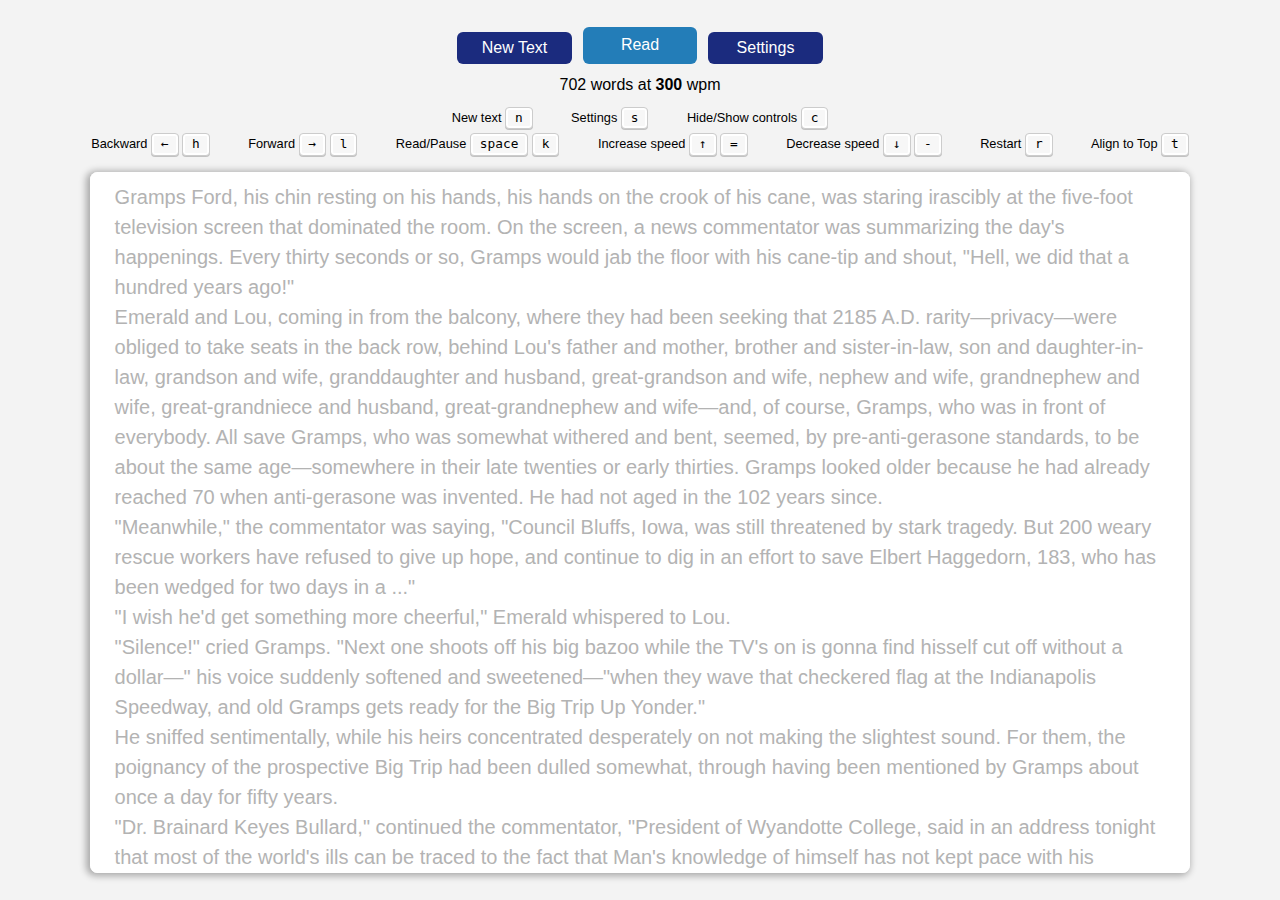
==== index.html @ c5c7dd33 "add reset button for small viewports" ====
<!DOCTYPE html>
<html lang="en">
<head>
	<meta charset="UTF-8">
	<meta http-equiv="X-UA-Compatible" content="IE=edge">
	<meta name="viewport" content="width=device-width, initial-scale=1.0">
	<title>Speed Reader</title>
	<link rel="stylesheet" href="css/style.css">
	<link rel="stylesheet" href="css/speed-reader.css">
	<link rel="stylesheet" href="css/form.css">
	<link rel="stylesheet" href="css/modal.css">
</head>
<body>
	<main class="content">
		<input id="toggle-controls" class="burger-menu-button" type="checkbox">
		<label for="toggle-controls" class="burger-menu">&#9776;</label>
		<div id="controls" class="controls">
			<div class="buttons">
				<button id="open-new-text" class="button" data-custom-modal-opener="new-text">New Text</button>
				<button id="reset" class="button">Reset</button>
				<button id="read" class="button button-main">Read</button>
				<button id="open-settings" class="button" data-custom-modal-opener="settings">Settings</button>
			</div>
			<p><span id="total-words"></span> words at <span id="current-wpm" class="bold"></span> wpm</p>
			<div class="shortcuts">
				<div class="shortcut">
					<span class="shortcut-action">Backward</span>
					<samp>
						<kbd>&larr;</kbd>
						<kbd>h</kbd>
					</samp>
				</div>
				<div class="shortcut">
					<span class="shortcut-action">Forward</span>
					<samp>
						<kbd>&rarr;</kbd>
						<kbd>l</kbd>
					</samp>
				</div>
				<div class="shortcut">
					<span class="shortcut-action">Read/Pause</span>
					<samp>
						<kbd>space</kbd>
						<kbd>k</kbd>
					</samp>
				</div>
				<div class="shortcut">
					<span class="shortcut-action">Increase speed</span>
					<samp>
						<kbd>&uarr;</kbd>
						<kbd>=</kbd>
					</samp>
				</div>
				<div class="shortcut">
					<span class="shortcut-action">Decrease speed</span>
					<samp>
						<kbd>&darr;</kbd>
						<kbd>-</kbd>
					</samp>
				</div>
				<div class="shortcut">
					<span class="shortcut-action">Restart</span>
					<samp>
						<kbd>r</kbd>
					</samp>
				</div>
				<div class="shortcut">
					<span class="shortcut-action">Align to Top</span>
					<samp>
						<kbd>t</kbd>
					</samp>
				</div>
				<div class="shortcut">
					<span class="shortcut-action">New text</span>
					<samp>
						<kbd>n</kbd>
					</samp>
				</div>
				<div class="shortcut">
					<span class="shortcut-action">Settings</span>
					<samp>
						<kbd>s</kbd>
					</samp>
				</div>
				<div class="shortcut">
					<span class="shortcut-action">Hide/Show controls</span>
					<samp>
						<kbd>c</kbd>
					</samp>
				</div>
			</div>
		</div>
		<div is="speed-reader"id="speed-reader" data-is-paused="true">
			Gramps Ford, his chin resting on his hands, his hands on the crook of his cane, was staring irascibly at the five-foot television screen that dominated the room. On the screen, a news commentator was summarizing the day's happenings. Every thirty seconds or so, Gramps would jab the floor with his cane-tip and shout, "Hell, we did that a hundred years ago!"
			Emerald and Lou, coming in from the balcony, where they had been seeking that 2185 A.D. rarity—privacy—were obliged to take seats in the back row, behind Lou's father and mother, brother and sister-in-law, son and daughter-in-law, grandson and wife, granddaughter and husband, great-grandson and wife, nephew and wife, grandnephew and wife, great-grandniece and husband, great-grandnephew and wife—and, of course, Gramps, who was in front of everybody. All save Gramps, who was somewhat withered and bent, seemed, by pre-anti-gerasone standards, to be about the same age—somewhere in their late twenties or early thirties. Gramps looked older because he had already reached 70 when anti-gerasone was invented. He had not aged in the 102 years since.
			"Meanwhile," the commentator was saying, "Council Bluffs, Iowa, was still threatened by stark tragedy. But 200 weary rescue workers have refused to give up hope, and continue to dig in an effort to save Elbert Haggedorn, 183, who has been wedged for two days in a ..."
			"I wish he'd get something more cheerful," Emerald whispered to Lou.
			"Silence!" cried Gramps. "Next one shoots off his big bazoo while the TV's on is gonna find hisself cut off without a dollar—" his voice suddenly softened and sweetened—"when they wave that checkered flag at the Indianapolis Speedway, and old Gramps gets ready for the Big Trip Up Yonder."
			He sniffed sentimentally, while his heirs concentrated desperately on not making the slightest sound. For them, the poignancy of the prospective Big Trip had been dulled somewhat, through having been mentioned by Gramps about once a day for fifty years.
			"Dr. Brainard Keyes Bullard," continued the commentator, "President of Wyandotte College, said in an address tonight that most of the world's ills can be traced to the fact that Man's knowledge of himself has not kept pace with his knowledge of the physical world."
			"Hell!" snorted Gramps. "We said that a hundred years ago!"
			"In Chicago tonight," the commentator went on, "a special celebration is taking place in the Chicago Lying-in Hospital. The guest of honor is Lowell W. Hitz, age zero. Hitz, born this morning, is the twenty-five-millionth child to be born in the hospital." The commentator faded, and was replaced on the screen by young Hitz, who squalled furiously.
			"Hell!" whispered Lou to Emerald. "We said that a hundred years ago."
			"I heard that!" shouted Gramps. He snapped off the television set and his petrified descendants stared silently at the screen. "You, there, boy—"
			"I didn't mean anything by it, sir," said Lou, aged 103.
			"Get me my will. You know where it is. You kids all know where it is. Fetch, boy!" Gramps snapped his gnarled fingers sharply.
			Lou nodded dully and found himself going down the hall, picking his way over bedding to Gramps' room, the only private room in the Ford apartment. The other rooms were the bathroom, the living room and the wide windowless hallway, which was originally intended to serve as a dining area, and which had a kitchenette in one end. Six mattresses and four sleeping bags were dispersed in the hallway and living room, and the daybed, in the living room, accommodated the eleventh couple, the favorites of the moment.
			On Gramps' bureau was his will, smeared, dog-eared, perforated and blotched with hundreds of additions, deletions, accusations, conditions, warnings, advice and homely philosophy. The document was, Lou reflected, a fifty-year diary, all jammed onto two sheets—a garbled, illegible log of day after day of strife. This day, Lou would be disinherited for the eleventh time, and it would take him perhaps six months of impeccable behavior to regain the promise of a share in the estate. To say nothing of the daybed in the living room for Em and himself.
			"Boy!" called Gramps.
			"Coming, sir." Lou hurried back into the living room and handed Gramps the will.
			"Pen!" said Gramps.
		</div>
		<dialog is="custom-modal" data-custom-modal="settings">
			<form id="settings" class="form" action="#" method="dialog">
				<div class="field">
					<label for="words-per-minute">Words Per Minute</label>
					<input id="words-per-minute" type="number" min="60" max="6000" step="10">
				</div>
				<div class="field">
					<label for="words-per-chunk">Words Per Chunk</label>
					<input id="words-per-chunk" type="number" min="1" max="20" step="1">
				</div>
				<div class="field">
					<label for="slight-pause">Slight pause at end of paragraphs?</label>
					<div><input id="slight-pause" type="checkbox"></div>
				</div>
				<div class="field">
					<label for="text-background-color">Text Background Color</label>
					<input id="text-background-color" type="text">
				</div>
				<div class="field">
					<label for="text-color">Text Color</label>
					<input id="text-color" type="text">
				</div>
				<div class="field">
					<label for="highlight-background-color">Highlight Background Color</label>
					<input id="highlight-background-color" type="text">
				</div>
				<div class="field">
					<label for="highlight-color">Highlight Color</label>
					<input id="highlight-color" type="text">
				</div>
				<div class="field">
					<label for="font-size">Font Size</label>
					<input id="font-size" type="text">
				</div>
				<div class="field">
					<label for="line-height">Line Height</label>
					<input id="line-height" type="number" min="0.1" max="3.0" step="0.1">
				</div>
				<div class="field">
					<label for="font-family">Font Family</label>
					<input id="font-family" type="text">
				</div>
				<div class="field">
					<label for="text-align">Text Align</label>
					<select id="text-align">
						<option value="left">Left</option>
						<option value="Justify">Justify</option>
						<option value="right">Right</option>
						<option value="center">Center</option>
					</select>
				</div>
				<div class="buttons">
					<button id="save" class="button" type="submit" data-custom-modal-closer="settings">Save</button>
					<button id="close" class="button button-secondary" data-custom-modal-closer="settings">Close</button>
				</div>
			</form>
		</dialog>
		<dialog is="custom-modal" data-custom-modal="new-text">
			<form id="new-text" class="form" action="#" method="dialog">
				<div class="buttons flex-justify-end minor-font-size">
					<button id="clear-text" class="button button-secondary">Clear</button>
					<button id="paste-text" class="button button-secondary">Paste</button>
				</div>
				<textarea id="text" class="textarea" autofocus></textarea>
				<div class="buttons">
					<button id="save" class="button" type="submit" data-custom-modal-closer="new-text">Save</button>
					<button id="close" class="button button-secondary" data-custom-modal-closer="new-text">Close</button>
				</div>
			</form>
		</dialog>
	</main>
<!-- 	<script src="bundle.js"></script> -->
	<script type="module" src="js/reader.js"></script>
	<script>
		const s = document.querySelector("[is=speed-reader]");
	</script>
</body>
</html>
---- css/style.css ----
:root {
	--top-level-border-radius: 0.5em;
	--element-border-radius: 0.375em;
  box-sizing: border-box;
	font: 16px/1.5 Arial, sans-serif;
}

*, *::before, *::after {
  box-sizing: inherit;
  margin: 0;
  padding: 0;
  font: inherit;
}

.content {
	display: flex;
	flex-direction: column;
	align-items: center;
	gap: 0.5em;
	background-color: hsl(0, 0%, 95.2%);
	padding: 1vw;
	width: 100vw;
	height: 100vh;
}

.button {
	transition: background-color 0.3s ease;
	cursor: pointer;
	box-sizing: content-box;
	border: 0;
	border-radius: var(--element-border-radius);
	background-color: hsl(230, 65%, 30%);
	padding: 0.25rem 0.76rem;
	min-width: 5.625em;
	color: white;
}

.button:is(:hover, :focus) {
	background-color: hsl(230, 65%, 50%);
}

.button-main {
	order: 1;
	background-color: hsl(204, 68%, 43%);
}

.button-main:is(:hover, :focus) {
	background-color: hsl(204, 68%, 20%);
}

.button-secondary {
	background-color: hsl(226, 67%, 15%);
}

.button-secondary:is(:hover, :focus) {
	background-color: hsl(226, 67%, 38%);
}

.buttons {
	display: flex;
	flex-direction: column;
	flex-wrap: wrap;
	justify-content: flex-end;
	align-items: center;
	align-self: center;
	gap: 0.7em;
	margin: 0 auto;
	width: 100%;
}

.shortcuts {
	display: none;
}

.shortcut kbd {
	display: inline-block;
	box-shadow:
		0 1px 0 rgba(0, 0, 0, 0.2),
		0 0 0 2px #ffffff inset;
	border: 1px solid #cccccc;
	border-radius: 4px;
	background-color: #f7f7f7;
	padding: 0.3em 0.7em;
	line-height: 1;
	font-family: monospace;
	text-align: center;
}

.burger-menu {
	display: inline-block;
	transform: rotate(90deg);
	transition: transform 0.3s ease;
	cursor: pointer;
	margin: 0;
	margin-right: 1vw;
	margin-left: auto;
	font-size: 1.2em;
}

.burger-menu-button {
	appearance: none;
	margin: 0;
	outline: 0;
	padding: 0;
	pointer-events: none;
}

.burger-menu-button:checked + .burger-menu {
	transform: rotate(0deg);
}

#toggle-controls:checked ~ #controls {
	display: none;
}

.controls {
	display: flex;
	flex-direction: column;
	justify-content: center;
	align-items: center;
	gap: 0.6em;
}

@media (min-width: 520px) and (min-height: 400px) {
	.content {
		gap: 1em;
		padding: 3vh 7vw;
	}

	.buttons {
		flex-direction: row;
		justify-content: center;
		align-items: flex-end;
	}

	.button-main {
		order: 0;
		height: 1.8rem;
	}

	.shortcuts {
		display: flex;
		flex-direction: row;
		flex-wrap: wrap-reverse;
		justify-content: center;
		align-items: center;
		gap: 0.3em 3em;
		font-size: 0.8em;
	}

	.burger-menu,
	.burger-menu-button {
		display: none;
	}

	#reset {
		display: none;
	}
}

.hide {
	display: none;
}

.flex-justify-end {
	justify-content: flex-end;
}

.minor-font-size {
	font-size: 0.6rem;
}

.bold {
	font-weight: bold;
}
---- css/speed-reader.css ----
.speed-reader {
	display: block;
	margin: 0;
	background-color: var(--speed-reader-text-background-color);
	padding: 10px 25px;
	min-height: 50px;
	overflow-x: hidden;
	overflow-y: auto;
	color: var(--speed-reader-text-color);
	font-size: var(--speed-reader-font-size);
	line-height: var(--speed-reader-line-height);
	font-family: var(--speed-reader-font-family);
	text-align: var(--speed-reader-text-align);
}
---- css/form.css ----
.form {
	display: flex;
	flex-direction: column;
	align-items: stretch;
	gap: 1.25em;
	box-shadow:
		 2px  2px 10px 1px rgba(0, 0, 0, .25),
		-2px -2px 10px 1px rgba(0, 0, 0, .25);
	border-radius: var(--top-level-border-radius);
	background-color: hsl(4, 1%, 96.1%);
	padding: 0.625rem;
	font-size: 0.75em;
}

@media (min-width: 36em) {
	.form {
		min-width: 35em;
	}
}

.field {
	display: flex;
	flex-direction: row;
	flex-wrap: wrap;
	justify-content: space-between;
	align-items: center;
	gap: .5em;
}

.field > label {
	flex: 1 0 6.25em;
	font-size: 0.87rem;
}

.field > :not(label) {
	flex: 1 0 12.5em;
	border: 0;
	font: inherit;
}

.field :is(input, select) {
	border-radius: var(--element-border-radius);
	padding: 0.375rem;
}

.field :is(input, select):is(:hover, :focus) {
	outline: 0;
	box-shadow: -2px 2px 10px 2px rgba(0, 0, 0, .2);
}

.textarea {
	transition: all 0.2s;
	box-sizing: border-box;
	outline: 0;
	border: 2px solid transparent;
	border-radius: var(--element-border-radius);
	background-color: hsl(0, 0%, 93.3%);
	padding: 1em;
	width: 85vw;
	height: 75vh;
	resize: none;
	color: hsl(0, 0%, 20%);
	font-size: 1.2em;
	line-height: 1.4;
}

.textarea:hover {
	cursor: pointer;
	background-color: hsl(0, 0%, 97.3%);
}

.textarea:focus {
	cursor: text;
	border-color: hsl(0, 0%, 05%);
	background-color: hsl(0, 0%, 99.3%);
	color: hsl(0, 0%, 05%);
}
---- css/modal.css ----
.modal {
	opacity: 0;
	transition: opacity 0.2s ease-in;
	margin: auto;
	box-shadow: 0 0 1em 0.1em rgb(0 0 0 / .3);
	border: 0;
	border-radius: var(--top-level-border-radius);
}

.modal[open] {
	opacity: 1;
}

.modal::backdrop {
	background-color: rgba(0, 0, 0, .3);
}
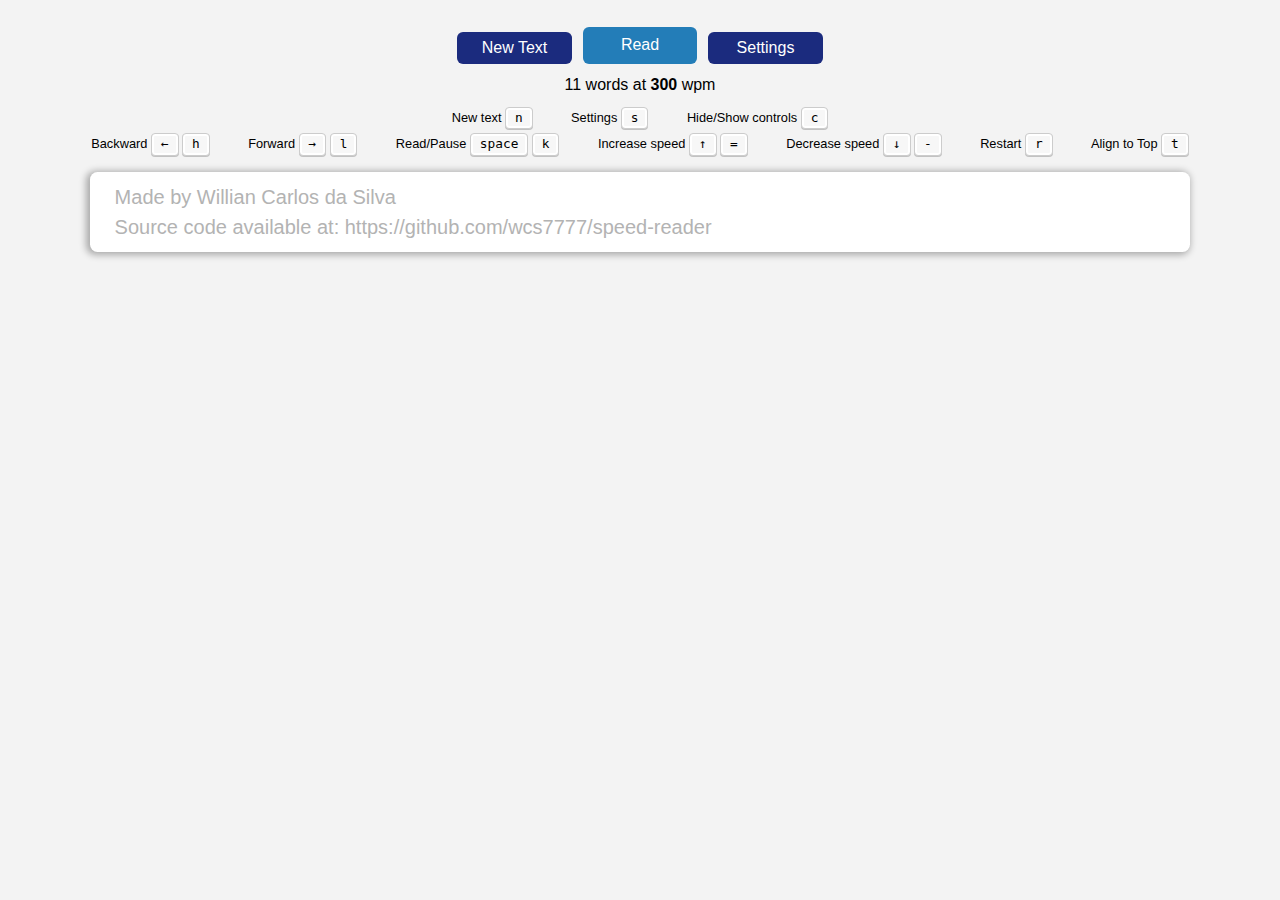
==== commit 9e36e335: "change default text" ====
--- a/index.html
+++ b/index.html
@@ -91,24 +91,8 @@
 			</div>
 		</div>
 		<div is="speed-reader"id="speed-reader" data-is-paused="true">
-			Gramps Ford, his chin resting on his hands, his hands on the crook of his cane, was staring irascibly at the five-foot television screen that dominated the room. On the screen, a news commentator was summarizing the day's happenings. Every thirty seconds or so, Gramps would jab the floor with his cane-tip and shout, "Hell, we did that a hundred years ago!"
-			Emerald and Lou, coming in from the balcony, where they had been seeking that 2185 A.D. rarity—privacy—were obliged to take seats in the back row, behind Lou's father and mother, brother and sister-in-law, son and daughter-in-law, grandson and wife, granddaughter and husband, great-grandson and wife, nephew and wife, grandnephew and wife, great-grandniece and husband, great-grandnephew and wife—and, of course, Gramps, who was in front of everybody. All save Gramps, who was somewhat withered and bent, seemed, by pre-anti-gerasone standards, to be about the same age—somewhere in their late twenties or early thirties. Gramps looked older because he had already reached 70 when anti-gerasone was invented. He had not aged in the 102 years since.
-			"Meanwhile," the commentator was saying, "Council Bluffs, Iowa, was still threatened by stark tragedy. But 200 weary rescue workers have refused to give up hope, and continue to dig in an effort to save Elbert Haggedorn, 183, who has been wedged for two days in a ..."
-			"I wish he'd get something more cheerful," Emerald whispered to Lou.
-			"Silence!" cried Gramps. "Next one shoots off his big bazoo while the TV's on is gonna find hisself cut off without a dollar—" his voice suddenly softened and sweetened—"when they wave that checkered flag at the Indianapolis Speedway, and old Gramps gets ready for the Big Trip Up Yonder."
-			He sniffed sentimentally, while his heirs concentrated desperately on not making the slightest sound. For them, the poignancy of the prospective Big Trip had been dulled somewhat, through having been mentioned by Gramps about once a day for fifty years.
-			"Dr. Brainard Keyes Bullard," continued the commentator, "President of Wyandotte College, said in an address tonight that most of the world's ills can be traced to the fact that Man's knowledge of himself has not kept pace with his knowledge of the physical world."
-			"Hell!" snorted Gramps. "We said that a hundred years ago!"
-			"In Chicago tonight," the commentator went on, "a special celebration is taking place in the Chicago Lying-in Hospital. The guest of honor is Lowell W. Hitz, age zero. Hitz, born this morning, is the twenty-five-millionth child to be born in the hospital." The commentator faded, and was replaced on the screen by young Hitz, who squalled furiously.
-			"Hell!" whispered Lou to Emerald. "We said that a hundred years ago."
-			"I heard that!" shouted Gramps. He snapped off the television set and his petrified descendants stared silently at the screen. "You, there, boy—"
-			"I didn't mean anything by it, sir," said Lou, aged 103.
-			"Get me my will. You know where it is. You kids all know where it is. Fetch, boy!" Gramps snapped his gnarled fingers sharply.
-			Lou nodded dully and found himself going down the hall, picking his way over bedding to Gramps' room, the only private room in the Ford apartment. The other rooms were the bathroom, the living room and the wide windowless hallway, which was originally intended to serve as a dining area, and which had a kitchenette in one end. Six mattresses and four sleeping bags were dispersed in the hallway and living room, and the daybed, in the living room, accommodated the eleventh couple, the favorites of the moment.
-			On Gramps' bureau was his will, smeared, dog-eared, perforated and blotched with hundreds of additions, deletions, accusations, conditions, warnings, advice and homely philosophy. The document was, Lou reflected, a fifty-year diary, all jammed onto two sheets—a garbled, illegible log of day after day of strife. This day, Lou would be disinherited for the eleventh time, and it would take him perhaps six months of impeccable behavior to regain the promise of a share in the estate. To say nothing of the daybed in the living room for Em and himself.
-			"Boy!" called Gramps.
-			"Coming, sir." Lou hurried back into the living room and handed Gramps the will.
-			"Pen!" said Gramps.
+			Made by Willian Carlos da Silva
+			Source code available at: https://github.com/wcs7777/speed-reader
 		</div>
 		<dialog is="custom-modal" data-custom-modal="settings">
 			<form id="settings" class="form" action="#" method="dialog">
@@ -161,6 +145,14 @@
 						<option value="center">Center</option>
 					</select>
 				</div>
+				<div class="field">
+					<label for="ui-background-color">UI Background Color</label>
+					<input id="ui-background-color" type="text">
+				</div>
+				<div class="field">
+					<label for="ui-text-color">UI Text Color</label>
+					<input id="ui-text-color" type="text">
+				</div>
 				<div class="buttons">
 					<button id="save" class="button" type="submit" data-custom-modal-closer="settings">Save</button>
 					<button id="close" class="button button-secondary" data-custom-modal-closer="settings">Close</button>
@@ -182,7 +174,7 @@
 		</dialog>
 	</main>
 <!-- 	<script src="bundle.js"></script> -->
-	<script type="module" src="js/reader.js"></script>
+	<script type="module" src="js/app.js"></script>
 	<script>
 		const s = document.querySelector("[is=speed-reader]");
 	</script>
--- a/css/style.css
+++ b/css/style.css
@@ -13,14 +13,24 @@
 }
 
 .content {
+	--ui-background-color: #F3F3F3;
+	--ui-text-color: #000000;
 	display: flex;
 	flex-direction: column;
 	align-items: center;
 	gap: 0.5em;
-	background-color: hsl(0, 0%, 95.2%);
+	background-color: var(--ui-background-color);
 	padding: 1vw;
 	width: 100vw;
 	height: 100vh;
+	color: var(--ui-text-color);
+}
+
+@media (prefers-color-scheme: dark) {
+	.content {
+		--ui-background-color: #333333;
+		--ui-text-color: #FFFFFF;
+	}
 }
 
 .button {
@@ -81,6 +91,7 @@
 	border-radius: 4px;
 	background-color: #f7f7f7;
 	padding: 0.3em 0.7em;
+	color: #000000;
 	line-height: 1;
 	font-family: monospace;
 	text-align: center;
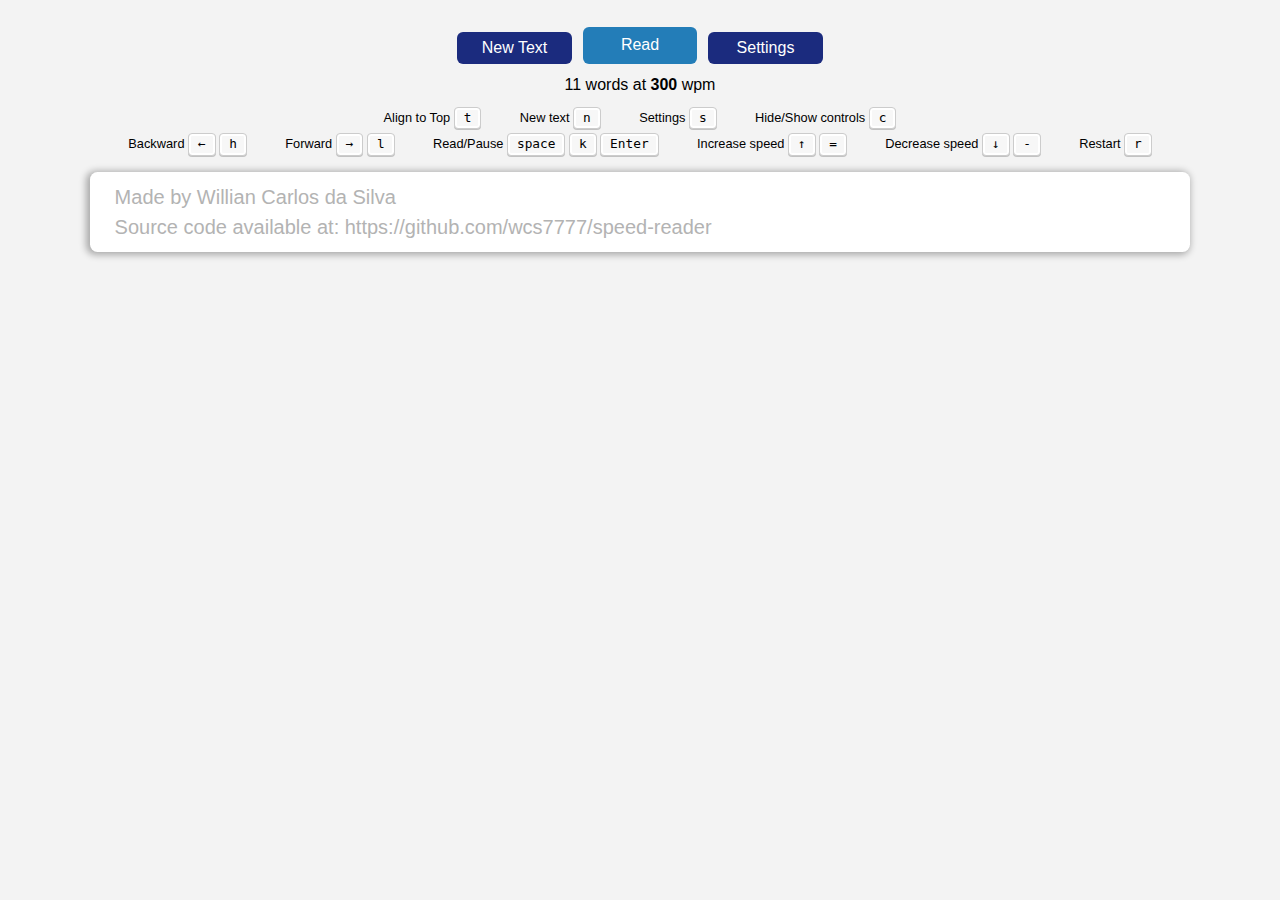
==== commit f4602aa1: "add Enter as shortcut for play/pause reading" ====
--- a/index.html
+++ b/index.html
@@ -42,6 +42,7 @@
 					<samp>
 						<kbd>space</kbd>
 						<kbd>k</kbd>
+						<kbd>Enter</kbd>
 					</samp>
 				</div>
 				<div class="shortcut">
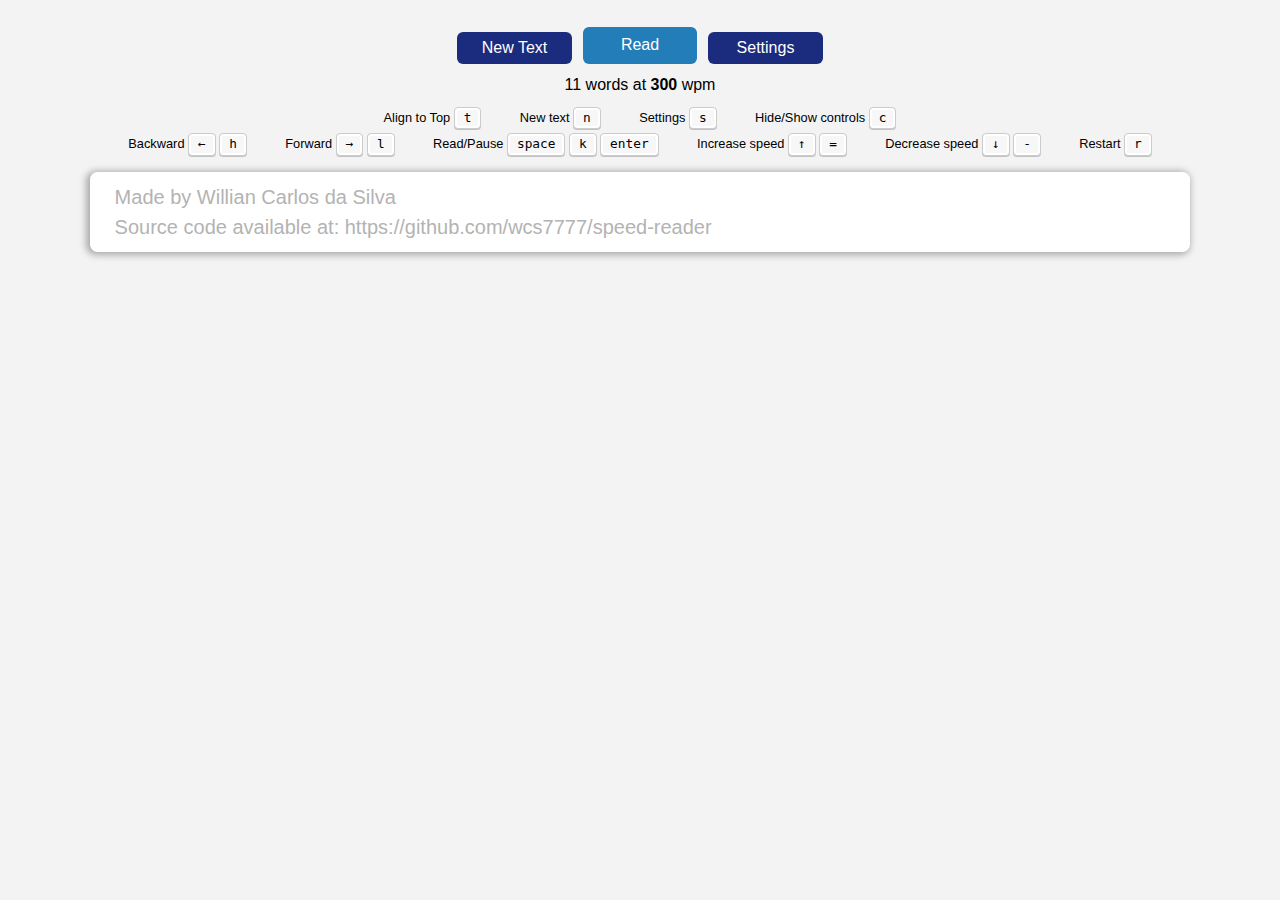
==== commit fff54118: "change enter shortcut label to all lowercase" ====
--- a/index.html
+++ b/index.html
@@ -42,7 +42,7 @@
 					<samp>
 						<kbd>space</kbd>
 						<kbd>k</kbd>
-						<kbd>Enter</kbd>
+						<kbd>enter</kbd>
 					</samp>
 				</div>
 				<div class="shortcut">
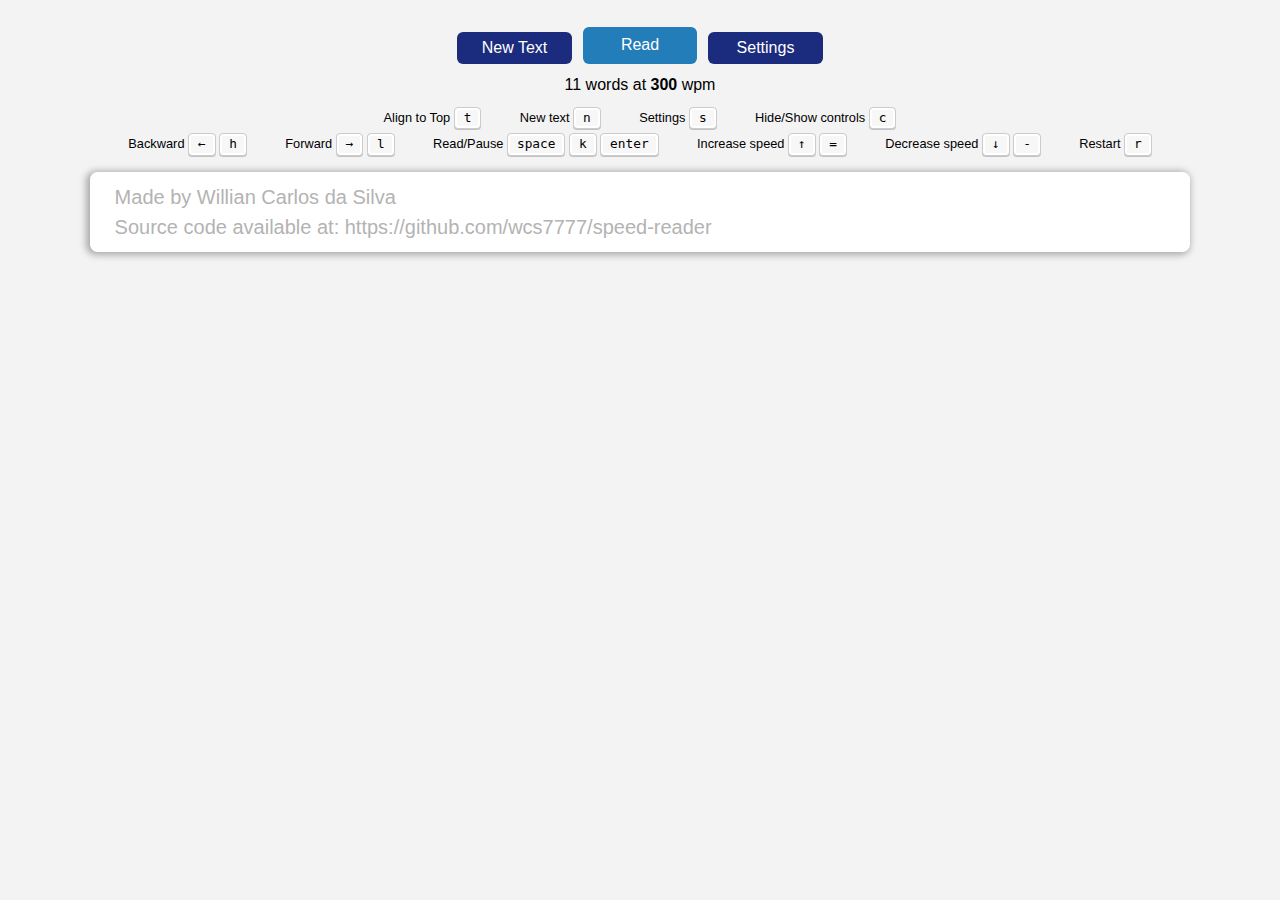
==== commit 28f7cc21: "change script to bundle" ====
--- a/index.html
+++ b/index.html
@@ -5,6 +5,7 @@
 	<meta http-equiv="X-UA-Compatible" content="IE=edge">
 	<meta name="viewport" content="width=device-width, initial-scale=1.0">
 	<title>Speed Reader</title>
+	<link rel="icon" type="image/x-icon" href="favicon.ico">
 	<link rel="stylesheet" href="css/style.css">
 	<link rel="stylesheet" href="css/speed-reader.css">
 	<link rel="stylesheet" href="css/form.css">
@@ -174,8 +175,8 @@
 			</form>
 		</dialog>
 	</main>
-<!-- 	<script src="bundle.js"></script> -->
-	<script type="module" src="js/app.js"></script>
+	<script src="bundle.js"></script>
+	<!-- <script type="module" src="js/app.js"></script> -->
 	<script>
 		const s = document.querySelector("[is=speed-reader]");
 	</script>
